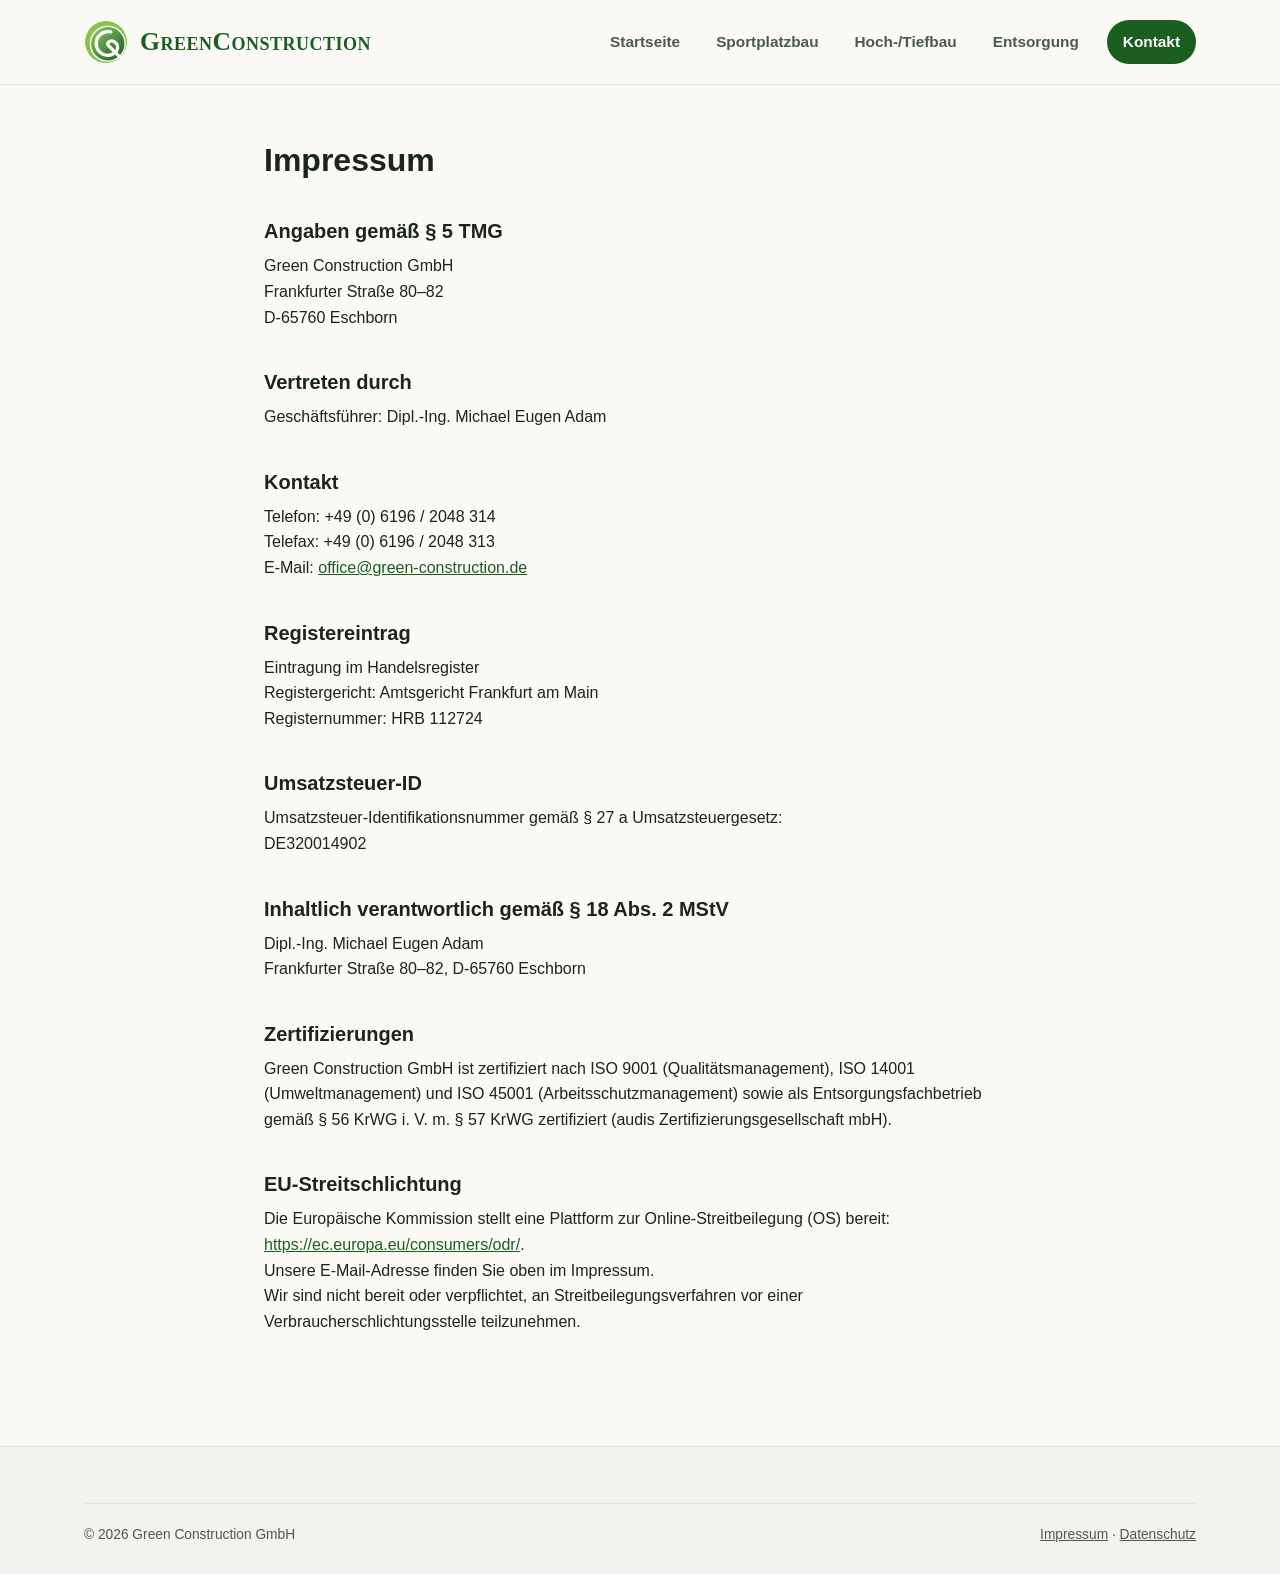
==== impressum.html @ 73456ce5 "Initial commit: Green Construction website (Sportplatzbau, Hoch-/Tiefbau, Entsorgung & Verwertung) S" ====
<!DOCTYPE html>
<html lang="de">
<head>
<meta charset="UTF-8">
<meta name="viewport" content="width=device-width, initial-scale=1.0">
<title>Impressum | Green Construction GmbH</title>
<meta name="robots" content="noindex">
<link rel="icon" type="image/svg+xml" href="images/logo-icon.svg">
<link rel="stylesheet" href="css/style.css">
</head>
<body>

<header class="site-header">
  <div class="container">
    <a href="index.html" class="brand">
      <img src="images/logo-icon.svg" alt="">
      <span class="brand-word">GreenConstruction</span>
    </a>
    <button class="nav-toggle" aria-label="Menü öffnen" aria-expanded="false"><span></span></button>
    <nav class="main-nav">
      <a href="index.html">Startseite</a>
      <a href="sportplatzbau.html">Sportplatzbau</a>
      <a href="hoch-tiefbau.html">Hoch-/Tiefbau</a>
      <a href="entsorgung.html">Entsorgung</a>
      <a href="#kontakt" class="nav-cta">Kontakt</a>
    </nav>
  </div>
</header>

<main class="legal">
  <div class="container">
    <h1>Impressum</h1>

    <h2>Angaben gemäß § 5 TMG</h2>
    <p>
      Green Construction GmbH<br>
      Frankfurter Straße 80–82<br>
      D-65760 Eschborn
    </p>

    <h2>Vertreten durch</h2>
    <p>Geschäftsführer: Dipl.-Ing. Michael Eugen Adam</p>

    <h2>Kontakt</h2>
    <p>
      Telefon: +49 (0) 6196 / 2048 314<br>
      Telefax: +49 (0) 6196 / 2048 313<br>
      E-Mail: <a href="mailto:office@green-construction.de">office@green-construction.de</a>
    </p>

    <h2>Registereintrag</h2>
    <p>
      Eintragung im Handelsregister<br>
      Registergericht: Amtsgericht Frankfurt am Main<br>
      Registernummer: HRB 112724
    </p>

    <h2>Umsatzsteuer-ID</h2>
    <p>
      Umsatzsteuer-Identifikationsnummer gemäß § 27 a Umsatzsteuergesetz:<br>
      DE320014902
    </p>

    <h2>Inhaltlich verantwortlich gemäß § 18 Abs. 2 MStV</h2>
    <p>
      Dipl.-Ing. Michael Eugen Adam<br>
      Frankfurter Straße 80–82, D-65760 Eschborn
    </p>

    <h2>Zertifizierungen</h2>
    <p>
      Green Construction GmbH ist zertifiziert nach ISO 9001 (Qualitätsmanagement), ISO 14001 (Umweltmanagement) und ISO 45001 (Arbeitsschutzmanagement) sowie als Entsorgungsfachbetrieb gemäß § 56 KrWG i.&nbsp;V.&nbsp;m. § 57 KrWG zertifiziert (audis Zertifizierungsgesellschaft mbH).
    </p>

    <h2>EU-Streitschlichtung</h2>
    <p>
      Die Europäische Kommission stellt eine Plattform zur Online-Streitbeilegung (OS) bereit:
      <a href="https://ec.europa.eu/consumers/odr/" target="_blank" rel="noopener">https://ec.europa.eu/consumers/odr/</a>.<br>
      Unsere E-Mail-Adresse finden Sie oben im Impressum.<br>
      Wir sind nicht bereit oder verpflichtet, an Streitbeilegungsverfahren vor einer Verbraucherschlichtungsstelle teilzunehmen.
    </p>

  </div>
</main>

<footer class="site-footer">
  <div class="container">
    <div class="footer-bottom">
      <span>© 2026 Green Construction GmbH</span>
      <span><a href="impressum.html">Impressum</a> · <a href="datenschutz.html">Datenschutz</a></span>
    </div>
  </div>
</footer>

<script src="js/nav.js"></script>
</body>
</html>
---- css/style.css ----
/* ==========================================================================
   Green Construction GmbH — Design System
   Reines CSS, keine Frameworks. Akzentfarbe wird je Bereich per body-Klasse
   gesetzt (siehe Custom Properties unten).
   ========================================================================== */

:root {
  /* Neutrals */
  --ink: #1b241d;
  --ink-soft: #4b5a4f;
  --bg: #faf9f5;
  --surface: #ffffff;
  --surface-alt: #f2f3ee;
  --border: #dfe3da;

  /* Brand green (Startseite, Logo, Sportplatzbau) */
  --green-dark: #1b5e20;
  --green: #2e7d32;
  --green-mid: #4c8c3f;
  --green-light: #8bc34a;
  --green-tint: #eaf4e3;

  /* Hoch- und Tiefbau */
  --blue-dark: #0d3b66;
  --blue: #1565c0;
  --blue-light: #64b5f6;
  --blue-tint: #e8f1fb;

  /* Entsorgung & Verwertung */
  --orange-dark: #b45309;
  --orange: #e2650f;
  --orange-light: #ffb74d;
  --orange-tint: #fdf1e3;

  /* Active accent (default = brand green) */
  --accent-dark: var(--green-dark);
  --accent: var(--green);
  --accent-light: var(--green-light);
  --accent-tint: var(--green-tint);

  --font-sans: -apple-system, "Segoe UI", Roboto, Helvetica, Arial, sans-serif;
  --font-serif: Georgia, "Iowan Old Style", "Palatino Linotype", serif;

  --radius: 14px;
  --radius-sm: 8px;
  --shadow-sm: 0 1px 3px rgba(27, 36, 29, 0.08);
  --shadow-md: 0 8px 24px rgba(27, 36, 29, 0.10);
  --container: 1160px;
}

body.hoch-tiefbau {
  --accent-dark: var(--blue-dark);
  --accent: var(--blue);
  --accent-light: var(--blue-light);
  --accent-tint: var(--blue-tint);
}

body.entsorgung {
  --accent-dark: var(--orange-dark);
  --accent: var(--orange);
  --accent-light: var(--orange-light);
  --accent-tint: var(--orange-tint);
}

/* ---------------------------------------------------------------------- */
/* Reset / Base                                                            */
/* ---------------------------------------------------------------------- */

*, *::before, *::after { box-sizing: border-box; }
html { scroll-behavior: smooth; }
body {
  margin: 0;
  font-family: var(--font-sans);
  color: var(--ink);
  background: var(--bg);
  line-height: 1.6;
  -webkit-font-smoothing: antialiased;
}
img { max-width: 100%; display: block; }
a { color: var(--accent-dark); }
h1, h2, h3, h4 { line-height: 1.2; margin: 0 0 0.5em; font-weight: 700; }
p { margin: 0 0 1em; }
ul { margin: 0 0 1em; padding-left: 1.25em; }
.container {
  max-width: var(--container);
  margin: 0 auto;
  padding: 0 24px;
}
section { padding: 72px 0; }
.visually-hidden {
  position: absolute; width: 1px; height: 1px; overflow: hidden;
  clip: rect(0 0 0 0); white-space: nowrap;
}

/* ---------------------------------------------------------------------- */
/* Header / Navigation                                                     */
/* ---------------------------------------------------------------------- */

.site-header {
  position: sticky;
  top: 0;
  z-index: 50;
  background: rgba(250, 249, 245, 0.92);
  backdrop-filter: blur(8px);
  border-bottom: 1px solid var(--border);
}
.site-header .container {
  display: flex;
  align-items: center;
  justify-content: space-between;
  height: 84px;
}
.brand {
  display: flex;
  align-items: center;
  gap: 12px;
  text-decoration: none;
  color: var(--green-dark);
}
.brand img { width: 44px; height: 44px; }
.brand-word {
  font-family: var(--font-serif);
  font-variant: small-caps;
  font-size: 1.6rem;
  letter-spacing: 0.02em;
  font-weight: 700;
  color: var(--green-dark);
}
.main-nav { display: flex; align-items: center; gap: 4px; }
.main-nav a {
  display: inline-block;
  padding: 10px 16px;
  border-radius: 999px;
  text-decoration: none;
  color: var(--ink-soft);
  font-weight: 600;
  font-size: 0.96rem;
  transition: background 0.15s ease, color 0.15s ease;
}
.main-nav a:hover { background: var(--surface-alt); color: var(--ink); }
.main-nav a.is-active { color: var(--accent-dark); background: var(--accent-tint); }
.main-nav a.nav-cta {
  background: var(--green-dark);
  color: #fff;
  margin-left: 8px;
}
.main-nav a.nav-cta:hover { background: var(--green); }

.nav-toggle {
  display: none;
  width: 44px; height: 44px;
  border-radius: var(--radius-sm);
  border: 1px solid var(--border);
  background: var(--surface);
  align-items: center;
  justify-content: center;
  cursor: pointer;
}
.nav-toggle span, .nav-toggle span::before, .nav-toggle span::after {
  content: "";
  display: block;
  width: 20px; height: 2px;
  background: var(--ink);
  position: relative;
  transition: transform 0.2s ease;
}
.nav-toggle span::before { position: absolute; top: -6px; }
.nav-toggle span::after { position: absolute; top: 6px; }

/* ---------------------------------------------------------------------- */
/* Hero                                                                    */
/* ---------------------------------------------------------------------- */

.hero {
  padding: 88px 0 64px;
  background:
    radial-gradient(1100px 460px at 85% -10%, var(--accent-tint), transparent 60%),
    var(--bg);
}
.hero .eyebrow {
  display: inline-block;
  font-weight: 700;
  font-size: 0.82rem;
  letter-spacing: 0.08em;
  text-transform: uppercase;
  color: var(--accent-dark);
  background: var(--accent-tint);
  padding: 6px 14px;
  border-radius: 999px;
  margin-bottom: 20px;
}
.hero h1 {
  font-size: clamp(2.1rem, 4vw, 3.2rem);
  max-width: 20ch;
  color: var(--ink);
}
.hero p.lead {
  font-size: 1.15rem;
  color: var(--ink-soft);
  max-width: 62ch;
  margin-bottom: 28px;
}
.hero-actions { display: flex; gap: 14px; flex-wrap: wrap; }

/* ---------------------------------------------------------------------- */
/* Buttons                                                                 */
/* ---------------------------------------------------------------------- */

.btn {
  display: inline-flex;
  align-items: center;
  gap: 8px;
  padding: 13px 24px;
  border-radius: 999px;
  font-weight: 700;
  font-size: 0.98rem;
  text-decoration: none;
  border: 2px solid transparent;
  cursor: pointer;
  transition: transform 0.12s ease, background 0.15s ease, box-shadow 0.15s ease;
}
.btn:hover { transform: translateY(-1px); }
.btn-primary { background: var(--accent-dark); color: #fff; }
.btn-primary:hover { background: var(--accent); box-shadow: var(--shadow-md); }
.btn-secondary { background: transparent; border-color: var(--border); color: var(--ink); }
.btn-secondary:hover { border-color: var(--accent-dark); color: var(--accent-dark); }

/* ---------------------------------------------------------------------- */
/* Area tiles (Startseite)                                                 */
/* ---------------------------------------------------------------------- */

.tiles {
  display: grid;
  grid-template-columns: repeat(3, 1fr);
  gap: 24px;
}
.tile {
  background: var(--surface);
  border: 1px solid var(--border);
  border-radius: var(--radius);
  padding: 32px;
  text-decoration: none;
  color: var(--ink);
  display: flex;
  flex-direction: column;
  gap: 14px;
  box-shadow: var(--shadow-sm);
  transition: transform 0.15s ease, box-shadow 0.15s ease, border-color 0.15s ease;
}
.tile:hover { transform: translateY(-4px); box-shadow: var(--shadow-md); border-color: var(--tile-accent, var(--green)); }
.tile-icon {
  width: 56px; height: 56px;
  border-radius: 14px;
  display: flex; align-items: center; justify-content: center;
  background: var(--tile-tint, var(--green-tint));
  color: var(--tile-accent, var(--green-dark));
}
.tile-icon svg { width: 30px; height: 30px; }
.tile h3 { font-size: 1.3rem; margin-bottom: 2px; }
.tile p { color: var(--ink-soft); margin-bottom: 0; flex-grow: 1; }
.tile .tile-link { font-weight: 700; color: var(--tile-accent, var(--green-dark)); }
.tile.sportplatzbau { --tile-accent: var(--green-dark); --tile-tint: var(--green-tint); }
.tile.hoch-tiefbau { --tile-accent: var(--blue-dark); --tile-tint: var(--blue-tint); }
.tile.entsorgung { --tile-accent: var(--orange-dark); --tile-tint: var(--orange-tint); }

/* ---------------------------------------------------------------------- */
/* Generic sections                                                        */
/* ---------------------------------------------------------------------- */

.section-alt { background: var(--surface-alt); }
.section-head { max-width: 62ch; margin-bottom: 40px; }
.section-head .eyebrow {
  font-weight: 700; font-size: 0.82rem; letter-spacing: 0.08em;
  text-transform: uppercase; color: var(--accent-dark); margin-bottom: 10px; display: block;
}
.section-head h2 { font-size: clamp(1.6rem, 3vw, 2.2rem); }
.section-head p { color: var(--ink-soft); }

.grid-2 { display: grid; grid-template-columns: 1.1fr 0.9fr; gap: 48px; align-items: center; }

.service-list { display: grid; grid-template-columns: repeat(2, 1fr); gap: 18px; list-style: none; padding: 0; }
.service-list li {
  background: var(--surface);
  border: 1px solid var(--border);
  border-radius: var(--radius-sm);
  padding: 18px 20px;
  display: flex;
  gap: 12px;
  align-items: flex-start;
}
.service-list li::before {
  content: "";
  flex-shrink: 0;
  width: 10px; height: 10px;
  margin-top: 7px;
  border-radius: 50%;
  background: var(--accent);
}

.stat-row { display: flex; gap: 40px; flex-wrap: wrap; margin-top: 8px; }
.stat b { display: block; font-size: 2rem; color: var(--accent-dark); }
.stat span { color: var(--ink-soft); font-size: 0.92rem; }

/* Certification strip */
.cert-strip {
  border-top: 1px solid var(--border);
  border-bottom: 1px solid var(--border);
  background: var(--surface);
}
.cert-strip .container {
  display: flex;
  align-items: center;
  gap: 32px;
  flex-wrap: wrap;
  padding: 28px 24px;
}
.cert-strip .cert-label {
  font-weight: 700;
  font-size: 0.82rem;
  letter-spacing: 0.06em;
  text-transform: uppercase;
  color: var(--ink-soft);
  white-space: nowrap;
}
.cert-badges { display: flex; gap: 18px; flex-wrap: wrap; align-items: center; }
.cert-badge {
  display: flex;
  align-items: center;
  gap: 8px;
  padding: 8px 14px;
  border: 1px solid var(--border);
  border-radius: 999px;
  font-size: 0.86rem;
  font-weight: 700;
  color: var(--ink);
  background: var(--surface-alt);
}
.cert-badge .dot { width: 8px; height: 8px; border-radius: 50%; }
.cert-badge.iso9001 .dot { background: #1565c0; }
.cert-badge.iso14001 .dot { background: #2e7d32; }
.cert-badge.iso45001 .dot { background: #c62828; }
.cert-badge.entsorgung .dot { background: #78909c; }

/* ---------------------------------------------------------------------- */
/* Contact form                                                            */
/* ---------------------------------------------------------------------- */

.contact-section { background: var(--ink); color: #fff; }
.contact-section .section-head h2 { color: #fff; }
.contact-section .section-head p { color: #c8d0c9; }
.contact-section .section-head .eyebrow { color: var(--accent-light); }

.contact-form {
  background: var(--surface);
  color: var(--ink);
  border-radius: var(--radius);
  padding: 32px;
  display: grid;
  grid-template-columns: 1fr 1fr;
  gap: 18px;
  box-shadow: var(--shadow-md);
}
.form-field { display: flex; flex-direction: column; gap: 6px; }
.form-field.full { grid-column: 1 / -1; }
.form-field label { font-weight: 700; font-size: 0.9rem; }
.form-field input,
.form-field select,
.form-field textarea {
  font: inherit;
  padding: 12px 14px;
  border: 1px solid var(--border);
  border-radius: var(--radius-sm);
  background: var(--bg);
  color: var(--ink);
}
.form-field input:focus,
.form-field select:focus,
.form-field textarea:focus {
  outline: 2px solid var(--accent);
  outline-offset: 1px;
}
.form-field textarea { resize: vertical; min-height: 120px; }
.form-consent { display: flex; align-items: flex-start; gap: 10px; font-size: 0.88rem; color: var(--ink-soft); }
.form-consent input { margin-top: 4px; }
.form-status {
  min-height: 1.4em;
  font-weight: 600;
  font-size: 0.92rem;
}
.form-status[data-state="success"] { color: var(--green-dark); }
.form-status[data-state="error"] { color: #c62828; }
.form-status[data-state="sending"] { color: var(--ink-soft); }

/* ---------------------------------------------------------------------- */
/* Footer                                                                  */
/* ---------------------------------------------------------------------- */

.site-footer { background: var(--surface-alt); border-top: 1px solid var(--border); padding: 56px 0 28px; }
.footer-grid {
  display: grid;
  grid-template-columns: 1.4fr 1fr 1fr;
  gap: 32px;
  margin-bottom: 32px;
}
.footer-grid h4 { font-size: 0.9rem; text-transform: uppercase; letter-spacing: 0.06em; color: var(--ink-soft); margin-bottom: 14px; }
.footer-grid ul { list-style: none; padding: 0; margin: 0; display: flex; flex-direction: column; gap: 8px; }
.footer-grid a { color: var(--ink); text-decoration: none; font-weight: 500; }
.footer-grid a:hover { color: var(--accent-dark); }
.footer-brand p { color: var(--ink-soft); max-width: 36ch; }
.footer-bottom {
  border-top: 1px solid var(--border);
  padding-top: 20px;
  display: flex;
  justify-content: space-between;
  flex-wrap: wrap;
  gap: 10px;
  font-size: 0.86rem;
  color: var(--ink-soft);
}
.footer-bottom a { color: var(--ink-soft); }

/* ---------------------------------------------------------------------- */
/* Legal pages                                                             */
/* ---------------------------------------------------------------------- */

.legal { padding: 56px 0 96px; }
.legal .container { max-width: 800px; }
.legal h1 { margin-bottom: 24px; }
.legal h2 { font-size: 1.25rem; margin-top: 2em; }
.legal .placeholder {
  background: #fff3cd;
  border: 1px solid #ffe08a;
  color: #6b4d00;
  padding: 2px 8px;
  border-radius: 4px;
  font-weight: 700;
}
.legal .note {
  background: var(--surface-alt);
  border: 1px solid var(--border);
  border-radius: var(--radius-sm);
  padding: 16px 20px;
  font-size: 0.92rem;
  color: var(--ink-soft);
}

/* ---------------------------------------------------------------------- */
/* Responsive                                                              */
/* ---------------------------------------------------------------------- */

@media (max-width: 900px) {
  .tiles { grid-template-columns: 1fr; }
  .grid-2 { grid-template-columns: 1fr; }
  .service-list { grid-template-columns: 1fr; }
  .footer-grid { grid-template-columns: 1fr 1fr; }
  .contact-form { grid-template-columns: 1fr; }
}

@media (max-width: 720px) {
  .site-header .container { height: 72px; }
  .brand { gap: 8px; min-width: 0; }
  .brand img { width: 36px; height: 36px; flex-shrink: 0; }
  .brand-word { font-size: 1.05rem; white-space: nowrap; overflow: hidden; text-overflow: ellipsis; }
  .nav-toggle { display: flex; flex-shrink: 0; }
  .main-nav {
    position: absolute;
    top: 72px;
    left: 0;
    right: 0;
    background: var(--surface);
    border-bottom: 1px solid var(--border);
    flex-direction: column;
    align-items: stretch;
    padding: 12px;
    gap: 4px;
    display: none;
  }
  .main-nav.is-open { display: flex; }
  .main-nav a { padding: 14px 16px; }
  .main-nav a.nav-cta { margin-left: 0; text-align: center; }
  .footer-grid { grid-template-columns: 1fr; }
  section { padding: 56px 0; }
}

@media (max-width: 480px) {
  .cert-strip .container { flex-direction: column; align-items: flex-start; }
}
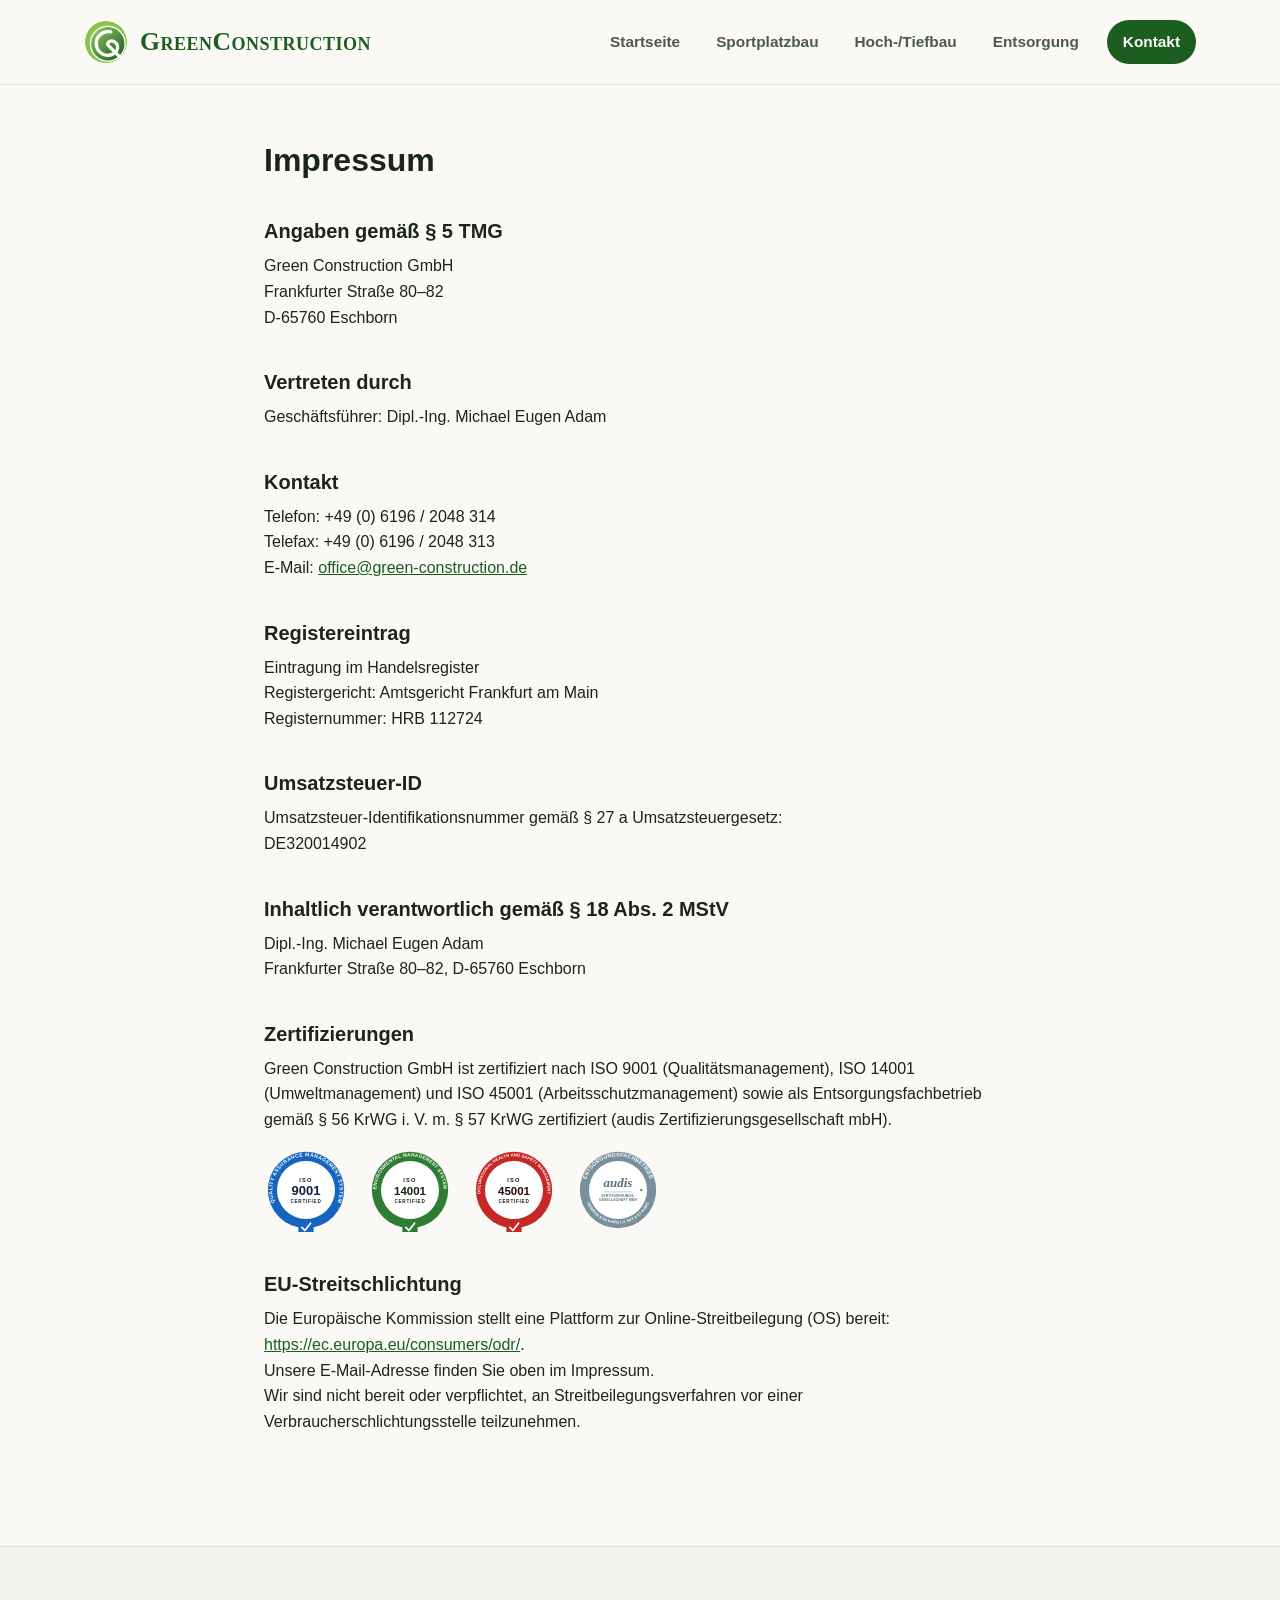
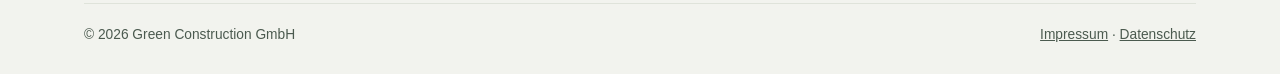
==== commit 51a5439e: "Add proper ISO/EFB certification badge SVGs matching company signature style Replace plain text cert" ====
--- a/impressum.html
+++ b/impressum.html
@@ -71,6 +71,12 @@
     <p>
       Green Construction GmbH ist zertifiziert nach ISO 9001 (Qualitätsmanagement), ISO 14001 (Umweltmanagement) und ISO 45001 (Arbeitsschutzmanagement) sowie als Entsorgungsfachbetrieb gemäß § 56 KrWG i.&nbsp;V.&nbsp;m. § 57 KrWG zertifiziert (audis Zertifizierungsgesellschaft mbH).
     </p>
+    <div class="cert-badges">
+      <img src="images/badges/iso-9001.svg" alt="ISO 9001 zertifiziert – Qualitätsmanagement">
+      <img src="images/badges/iso-14001.svg" alt="ISO 14001 zertifiziert – Umweltmanagement">
+      <img src="images/badges/iso-45001.svg" alt="ISO 45001 zertifiziert – Arbeitsschutzmanagement">
+      <img src="images/badges/entsorgungsfachbetrieb.svg" alt="Zertifizierter Entsorgungsfachbetrieb gemäß § 56 KrWG">
+    </div>
 
     <h2>EU-Streitschlichtung</h2>
     <p>
--- a/css/style.css
+++ b/css/style.css
@@ -322,24 +322,8 @@
   color: var(--ink-soft);
   white-space: nowrap;
 }
-.cert-badges { display: flex; gap: 18px; flex-wrap: wrap; align-items: center; }
-.cert-badge {
-  display: flex;
-  align-items: center;
-  gap: 8px;
-  padding: 8px 14px;
-  border: 1px solid var(--border);
-  border-radius: 999px;
-  font-size: 0.86rem;
-  font-weight: 700;
-  color: var(--ink);
-  background: var(--surface-alt);
-}
-.cert-badge .dot { width: 8px; height: 8px; border-radius: 50%; }
-.cert-badge.iso9001 .dot { background: #1565c0; }
-.cert-badge.iso14001 .dot { background: #2e7d32; }
-.cert-badge.iso45001 .dot { background: #c62828; }
-.cert-badge.entsorgung .dot { background: #78909c; }
+.cert-badges { display: flex; gap: 20px; flex-wrap: wrap; align-items: center; }
+.cert-badges img { width: 84px; height: 84px; flex-shrink: 0; }
 
 /* ---------------------------------------------------------------------- */
 /* Contact form                                                            */
